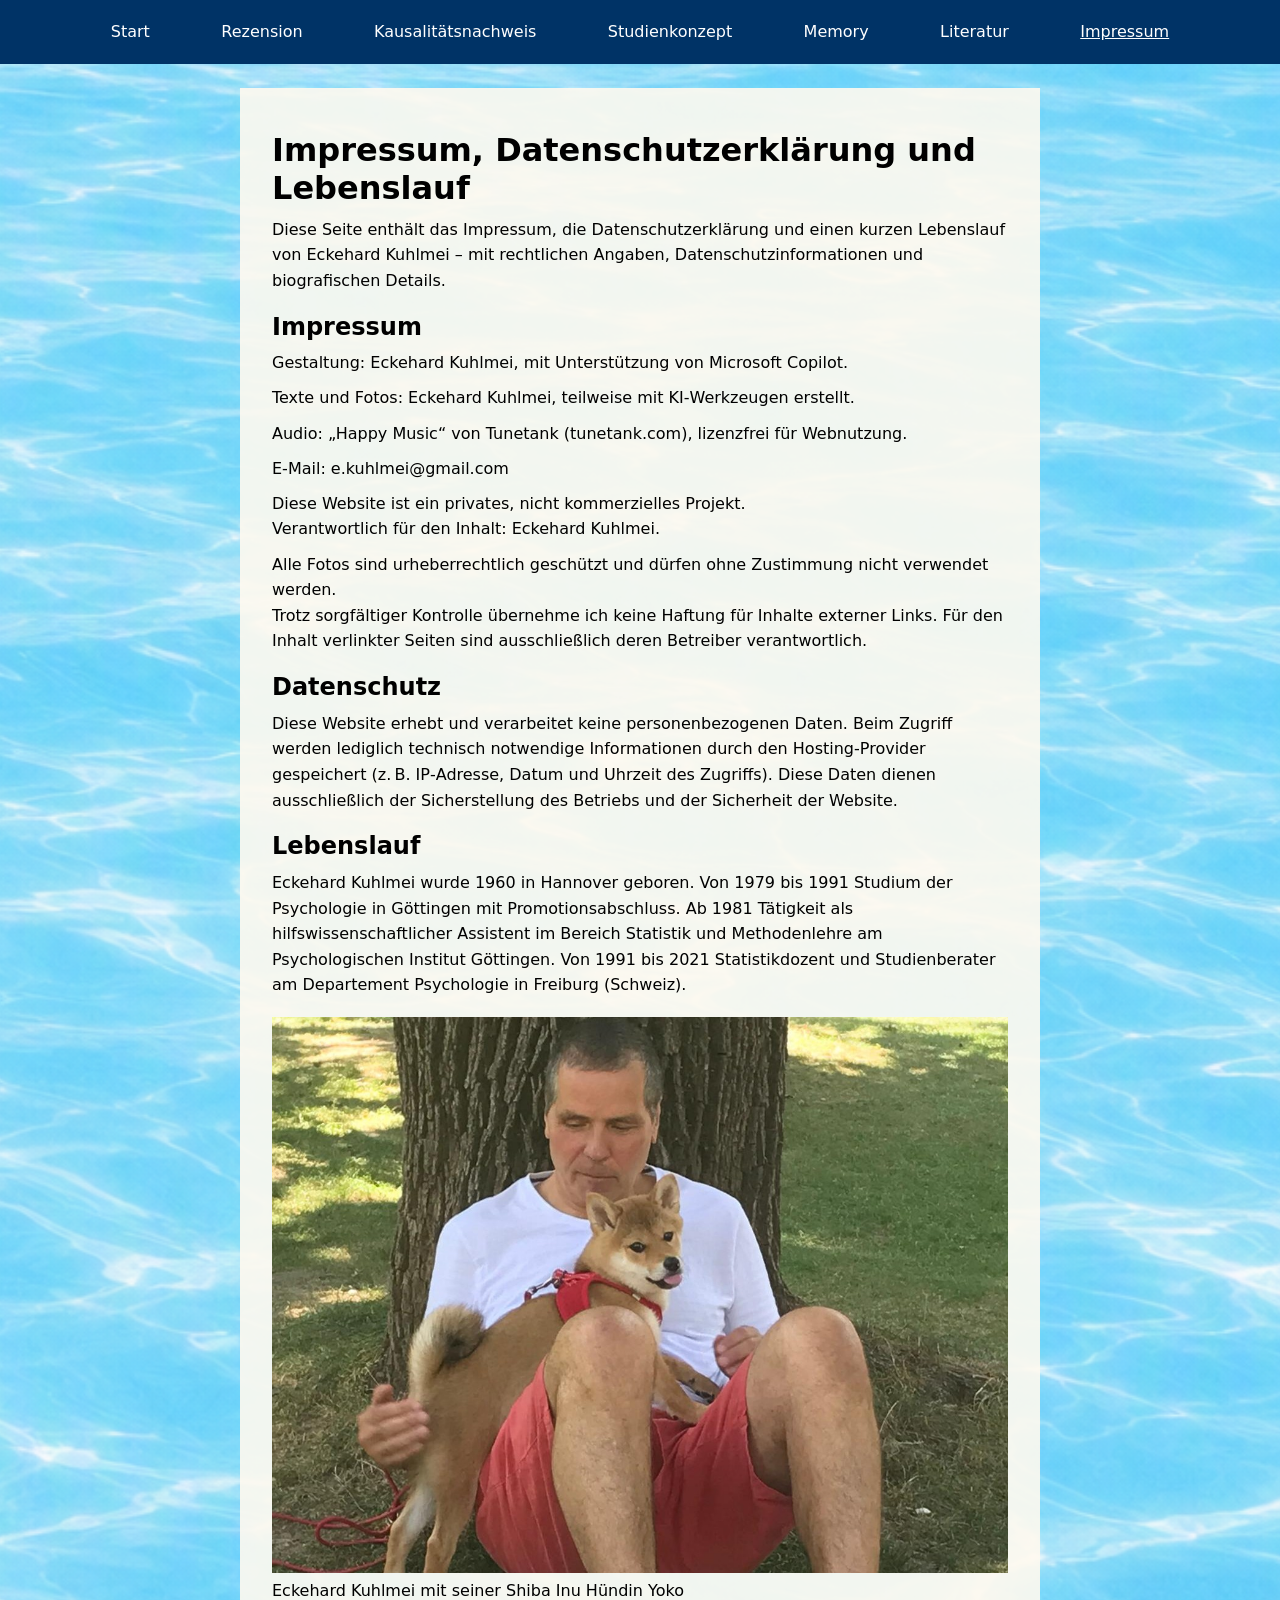
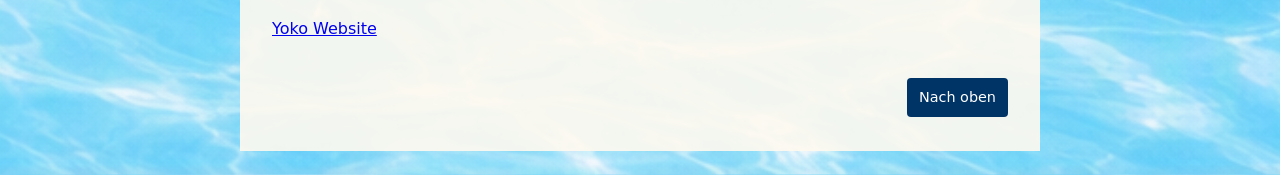
==== impressum.html @ 3396e7e0 "Add files via upload Initial upload Urbaniok website" ====
<!DOCTYPE html>
<html lang="de">
<head>
    <meta charset="UTF-8">

    <meta name="viewport" content="width=device-width, initial-scale=1.0">
    
    <title>Impressum, Datenschutzerklärung und Lebenslauf</title>

    <meta name="description" content="Impressum, Datenschutzerklärung und Lebenslauf der privaten Website von Eckehard Kuhlmei mit rechtlichen Angaben, Datenschutzinformationen und biografischen Details.">
    <meta name="author" content="Eckehard Kuhlmei">

    <link rel="stylesheet" href="style.css">
</head>

<body class="body-background">

<div id="top"></div>

<header class="site-header">
    <nav class="main-nav">
        <ul class="nav-list">
            <li class="nav-item"><a href="index.html" class="nav-link">Start</a></li>
            <li class="nav-item"><a href="rezension.html" class="nav-link">Rezension</a></li>
            <li class="nav-item"><a href="kausalitätsnachweis.html" class="nav-link">Kausalitätsnachweis</a></li>
            <li class="nav-item"><a href="studienkonzept.html" class="nav-link">Studienkonzept</a></li>
            <li class="nav-item"><a href="memory.html" class="nav-link">Memory</a></li>
            <li class="nav-item"><a href="literatur.html" class="nav-link">Literatur</a></li>
            <li class="nav-item"><a href="impressum.html" class="nav-link nav-link-active">Impressum</a></li>
        </ul>
    </nav>
</header>

<main class="page-wrapper">

<h1>Impressum, Datenschutzerklärung und Lebenslauf</h1>

<p>Diese Seite enthält das Impressum, die Datenschutzerklärung und einen kurzen Lebenslauf von Eckehard Kuhlmei – mit rechtlichen Angaben, Datenschutzinformationen und biografischen Details.</p>

<h2>Impressum</h2>

<p>Gestaltung: Eckehard Kuhlmei, mit Unterstützung von Microsoft Copilot.</p>

<p>Texte und Fotos: Eckehard Kuhlmei, teilweise mit KI‑Werkzeugen erstellt.</p>

<p>Audio: „Happy Music“ von Tunetank (tunetank.com), lizenzfrei für Webnutzung.</p>

<p>E‑Mail: e.kuhlmei@gmail.com</p>

<p>
Diese Website ist ein privates, nicht kommerzielles Projekt.<br>
Verantwortlich für den Inhalt: Eckehard Kuhlmei.
</p>

<p>
Alle Fotos sind urheberrechtlich geschützt und dürfen ohne Zustimmung nicht verwendet werden.<br>
Trotz sorgfältiger Kontrolle übernehme ich keine Haftung für Inhalte externer Links.  
Für den Inhalt verlinkter Seiten sind ausschließlich deren Betreiber verantwortlich.
</p>

<h2>Datenschutz</h2>

<p>
Diese Website erhebt und verarbeitet keine personenbezogenen Daten.  
Beim Zugriff werden lediglich technisch notwendige Informationen durch den Hosting‑Provider gespeichert (z. B. IP‑Adresse, Datum und Uhrzeit des Zugriffs).  
Diese Daten dienen ausschließlich der Sicherstellung des Betriebs und der Sicherheit der Website.
</p>

<h2>Lebenslauf</h2>

<p>
Eckehard Kuhlmei wurde 1960 in Hannover geboren.  
Von 1979 bis 1991 Studium der Psychologie in Göttingen mit Promotionsabschluss.  
Ab 1981 Tätigkeit als hilfswissenschaftlicher Assistent im Bereich Statistik und Methodenlehre am Psychologischen Institut Göttingen.  
Von 1991 bis 2021 Statistikdozent und Studienberater am Departement Psychologie in Freiburg (Schweiz).
</p>

<figure class="content-image-wrapper">
    <img src="baum.jpeg" alt="Eckehard Kuhlmei mit seiner Shiba Inu Hündin Yoko" class="bild">
    <figcaption>Eckehard Kuhlmei mit seiner Shiba Inu Hündin Yoko</figcaption>
</figure>

<a href="https://yoko.kuhlmei.ch">Yoko Website</a>

<p class="back-to-top-wrapper">
    <a href="#top" class="back-to-top">Nach oben</a>
</p>

</main>

</body>
</html>
---- style.css ----
/* Hintergrundbild für alle Seiten */
.body-background {
    margin: 0;
    padding: 0;
    font-family: system-ui, -apple-system, BlinkMacSystemFont, "Segoe UI", sans-serif;
    background-image: url("hintergrund.png");
    background-size: cover;
    background-position: center;
    background-attachment: scroll;
}

/* Navigationsleiste */
.site-header {
    background-color: #003366; /* dunkelblau */
}

.main-nav {
    max-width: 1100px;
    margin: 0 auto;
}

.nav-list {
    list-style: none;
    margin: 0;
    padding: 0.5rem 0;
    display: flex;
    justify-content: space-between;
    flex-wrap: wrap;
}

.nav-item {
    margin: 0 0.5rem;
}

.nav-link {
    color: #ffffff;
    text-decoration: none;
    font-weight: 500;
    padding: 0.4rem 0.8rem;
    display: block;
}

.nav-link:hover,
.nav-link-active {
    text-decoration: underline;
}

/* Page Wrapper mit cremeweißem Hintergrund und Opazität */
.page-wrapper {
    max-width: 800px;
    margin: 1.5rem auto;
    padding: 1.5rem 2rem;
    background-color: rgba(255, 250, 240, 0.9); /* cremeweiß mit 0.9 Opazität */
    box-sizing: border-box;
}

/* Bilder in Textbreite */
.content-image-wrapper {
    margin: 1.2rem 0;
}

.content-image {
    width: 100%;
    height: auto;
    display: block;
}

/* Typografie */
h1, h2 {
    margin-top: 1.2rem;
    margin-bottom: 0.6rem;
}

p {
    line-height: 1.6;
    margin: 0.6rem 0;
}

/* Responsive Navigation: unter 600px vertikal */
@media (max-width: 600px) {
    .nav-list {
        flex-direction: column;
        align-items: flex-start;
    }

    .nav-item {
        margin: 0.2rem 0;
    }
}


.bild {
    width: 100%;
    height: auto;
    display: block;
    margin: 0.5rem 0;
}

/* Kompaktes Memory-Layout für eine Seite */
.memory-grid {
    display: grid;
    grid-template-columns: repeat(3, 1fr);
    gap: 0.4rem;              /* engerer Abstand */
    max-width: 420px;         /* schmalere Gesamtbreite */
    margin: 1rem auto;        /* zentriert das Spielfeld */
}

.card {
    width: 100%;
    aspect-ratio: 1 / 1;
    background-image: url('rueckseite.png');
    background-size: cover;        /* Füllt das gesamte Feld */
    background-repeat: no-repeat;  /* Keine Wiederholung */
    background-position: center;   /* Zentriert das Muster */
    border: 1px solid #900;
    cursor: pointer;
    transition: transform 0.2s ease;
}


/* Karten etwas kleiner für kompaktere Darstellung */
.memory-grid .card {
    height: 110px;            /* feste Höhe für gleichmäßige Rasterhöhe */
}

/* Bilddarstellung bei aufgedeckten Karten */
.card.flipped img {
    width: 100%;
    height: 100%;
    object-fit: cover;
    display: block;
    border-radius: 3px;
}

/* Für kleine Bildschirme (Smartphones) */
@media (max-width: 600px) {
    .memory-grid {
        max-width: 320px;
        gap: 0.3rem;
    }
    .memory-grid .card {
        height: 90px;
    }
}

.card.win-glow {
    box-shadow: 0 0 25px 10px rgba(255, 215, 0, 0.8);
    transition: box-shadow 0.8s ease-out;
}

.back-to-top {
    display: inline-block;
    padding: 8px 12px;
    background-color: #003366; /* dein dunkles Blau */
    color: white;
    text-decoration: none;
    border-radius: 4px;
    font-size: 0.9rem;
}

.back-to-top:hover {
    background-color: #0055aa;
}

.back-to-top-wrapper {
    text-align: right;
    margin-top: 40px;
}

@media (max-width: 600px) {
    .back-to-top-wrapper {
        text-align: center;
        margin-top: 30px;
    }
    .back-to-top {
        padding: 10px 16px;
        font-size: 1rem;
    }
}


.site-header {
    background-color: #003366;
    padding: 0.5rem 1rem;   /* NEU */
}
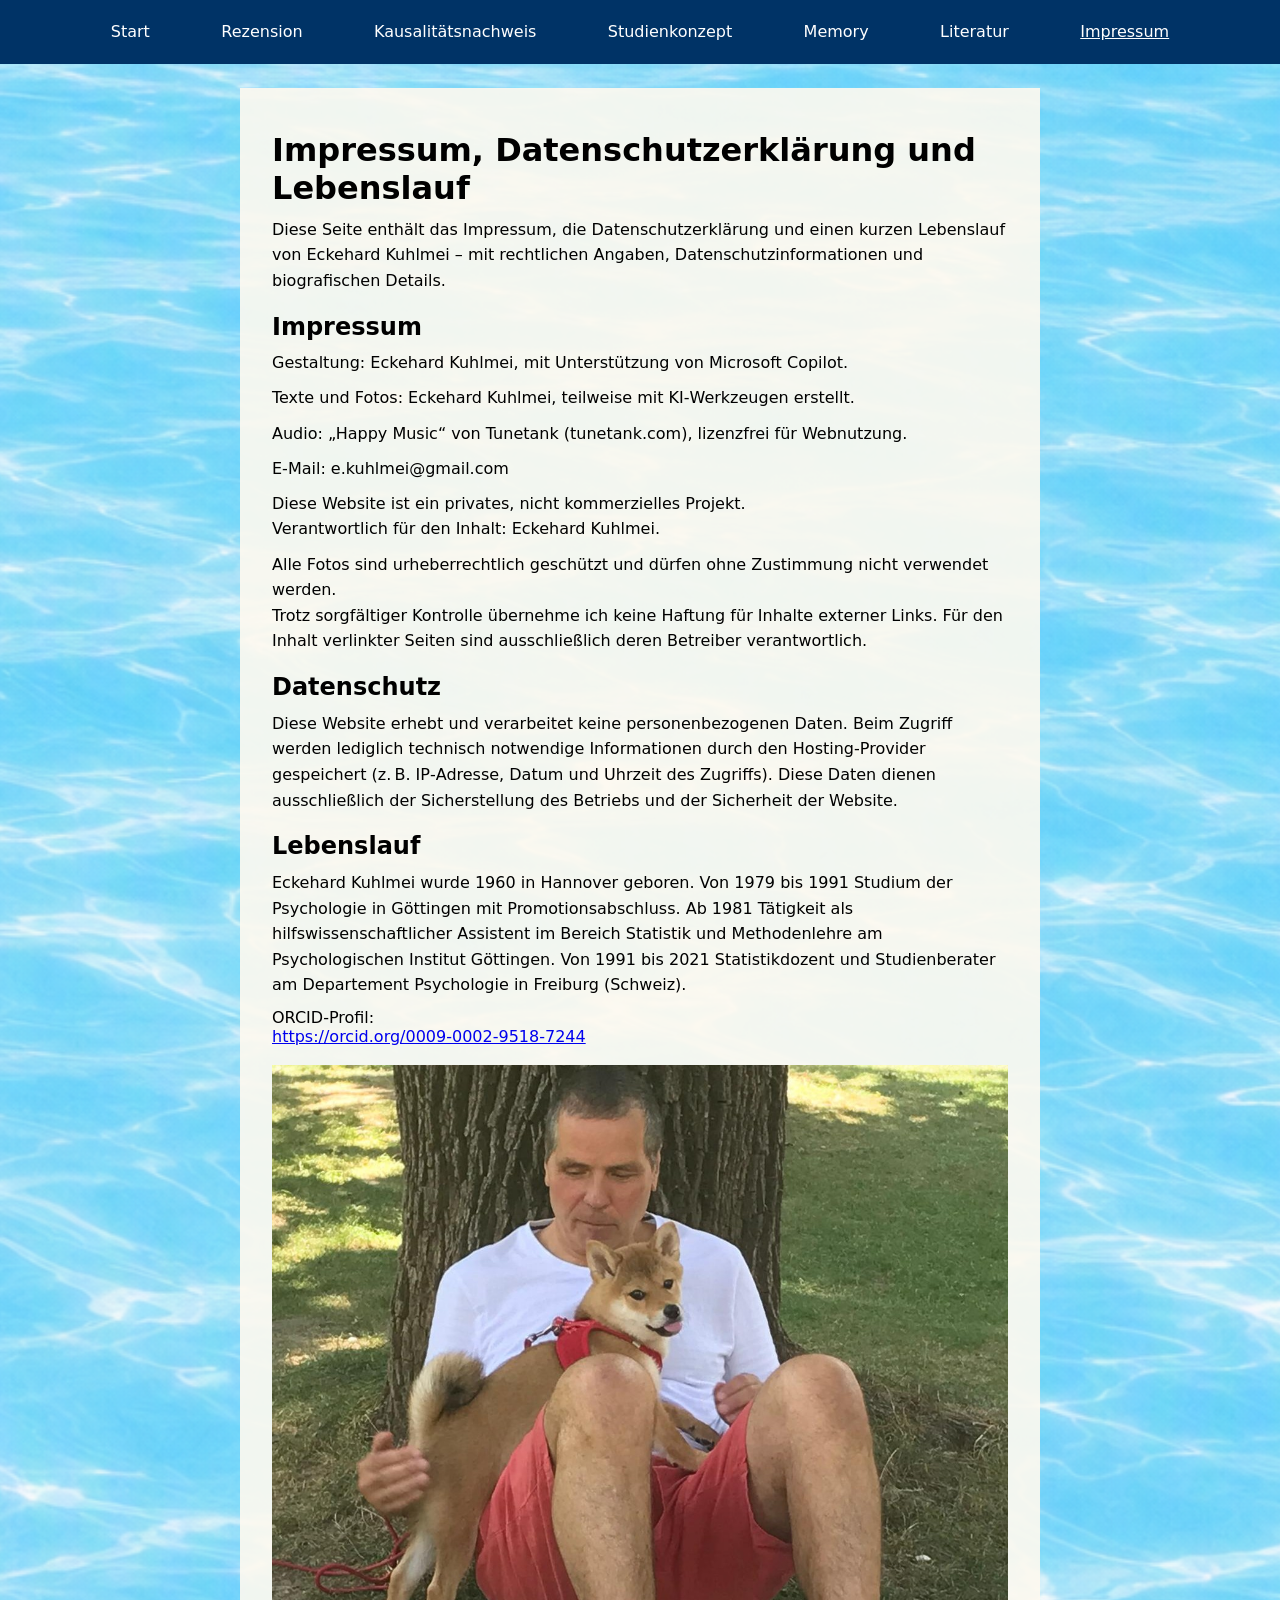
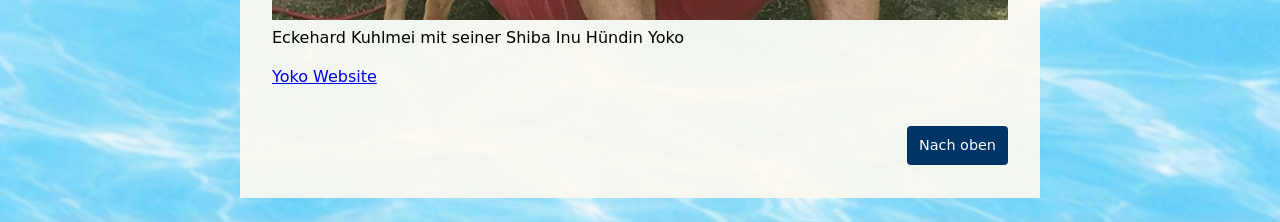
==== commit 862d85da: "Add files via upload" ====
--- a/impressum.html
+++ b/impressum.html
@@ -9,6 +9,90 @@
 
     <meta name="description" content="Impressum, Datenschutzerklärung und Lebenslauf der privaten Website von Eckehard Kuhlmei mit rechtlichen Angaben, Datenschutzinformationen und biografischen Details.">
     <meta name="author" content="Eckehard Kuhlmei">
+
+<!-- Canonical URL -->
+<link rel="canonical" href="https://urban.kuhlmei.ch/impressum.html">
+
+<!-- Open Graph Tags -->
+<meta property="og:title" content="Impressum, Datenschutzerklärung und Lebenslauf">
+<meta property="og:description" content="Impressum, Datenschutzerklärung und Lebenslauf der privaten Website von Eckehard Kuhlmei mit rechtlichen Angaben, Datenschutzinformationen und biografischen Details.">
+<meta property="og:url" content="https://urban.kuhlmei.ch/impressum.html">
+<meta property="og:type" content="article">
+<meta property="og:site_name" content="Urban – Kuhlmei">
+
+<!-- OG Image -->
+<meta property="og:image" content="https://urban.kuhlmei.ch/baum.jpeg">
+<meta property="og:image:alt" content="Eckehard Kuhlmei mit seiner Shiba Inu Hündin Yoko.">
+<meta property="og:image:type" content="image/jpeg">
+
+<script type="application/ld+json">
+{
+  "@context": "https://schema.org",
+  "@graph": [
+
+    {
+      "@type": "WebPage",
+      "@id": "https://urban.kuhlmei.ch/impressum.html",
+      "url": "https://urban.kuhlmei.ch/impressum.html",
+      "name": "Impressum, Datenschutzerklärung und Lebenslauf",
+      "description": "Impressum, Datenschutzerklärung und Lebenslauf der privaten Website von Eckehard Kuhlmei mit rechtlichen Angaben, Datenschutzinformationen und biografischen Details.",
+      "inLanguage": "de",
+      "isPartOf": {
+        "@type": "WebSite",
+        "name": "Urban – Analyse, Rezension, Kausalitätsnachweis und Studienkonzept",
+        "url": "https://urban.kuhlmei.ch/"
+      },
+      "author": {
+        "@type": "Person",
+        "name": "Eckehard Kuhlmei"
+      },
+      "image": [
+        "https://urban.kuhlmei.ch/baum.jpeg"
+      ]
+    },
+
+    {
+      "@type": "Person",
+      "@id": "https://urban.kuhlmei.ch/#impressum-author",
+      "name": "Eckehard Kuhlmei",
+      "url": "https://urban.kuhlmei.ch/impressum.html",
+      "sameAs": [
+        "https://orcid.org/0009-0002-9518-7244"
+      ]
+    },
+
+    {
+      "@type": "BreadcrumbList",
+      "@id": "https://urban.kuhlmei.ch/impressum.html#breadcrumb",
+      "itemListElement": [
+        {
+          "@type": "ListItem",
+          "position": 1,
+          "name": "Start",
+          "item": "https://urban.kuhlmei.ch/index.html"
+        },
+        {
+          "@type": "ListItem",
+          "position": 2,
+          "name": "Impressum",
+          "item": "https://urban.kuhlmei.ch/impressum.html"
+        }
+      ]
+    }
+
+  ]
+}
+</script>
+
+
+    <!-- Google Analytics GA4 -->
+<script async src="https://www.googletagmanager.com/gtag/js?id=G-37CLNTBSNG"></script>
+<script>
+  window.dataLayer = window.dataLayer || [];
+  function gtag(){dataLayer.push(arguments);}
+  gtag('js', new Date());
+  gtag('config', 'G-37CLNTBSNG');
+</script>
 
     <link rel="stylesheet" href="style.css">
 </head>
@@ -75,6 +159,14 @@
 Von 1991 bis 2021 Statistikdozent und Studienberater am Departement Psychologie in Freiburg (Schweiz).
 </p>
 
+<div class="orcid">
+    ORCID‑Profil:<br>
+    <a href="https://orcid.org/0009-0002-9518-7244" target="_blank">
+        https://orcid.org/0009-0002-9518-7244
+    </a>
+</div>
+
+
 <figure class="content-image-wrapper">
     <img src="baum.jpeg" alt="Eckehard Kuhlmei mit seiner Shiba Inu Hündin Yoko" class="bild">
     <figcaption>Eckehard Kuhlmei mit seiner Shiba Inu Hündin Yoko</figcaption>
--- a/style.css
+++ b/style.css
@@ -183,3 +183,17 @@
     background-color: #003366;
     padding: 0.5rem 1rem;   /* NEU */
 }
+
+.like-container {
+    text-align: center;
+    margin-top: 40px;
+    margin-bottom: 40px;
+}
+
+.yoko-link {
+    color: #003366 !important;
+    font-weight: 500;
+}
+
+
+
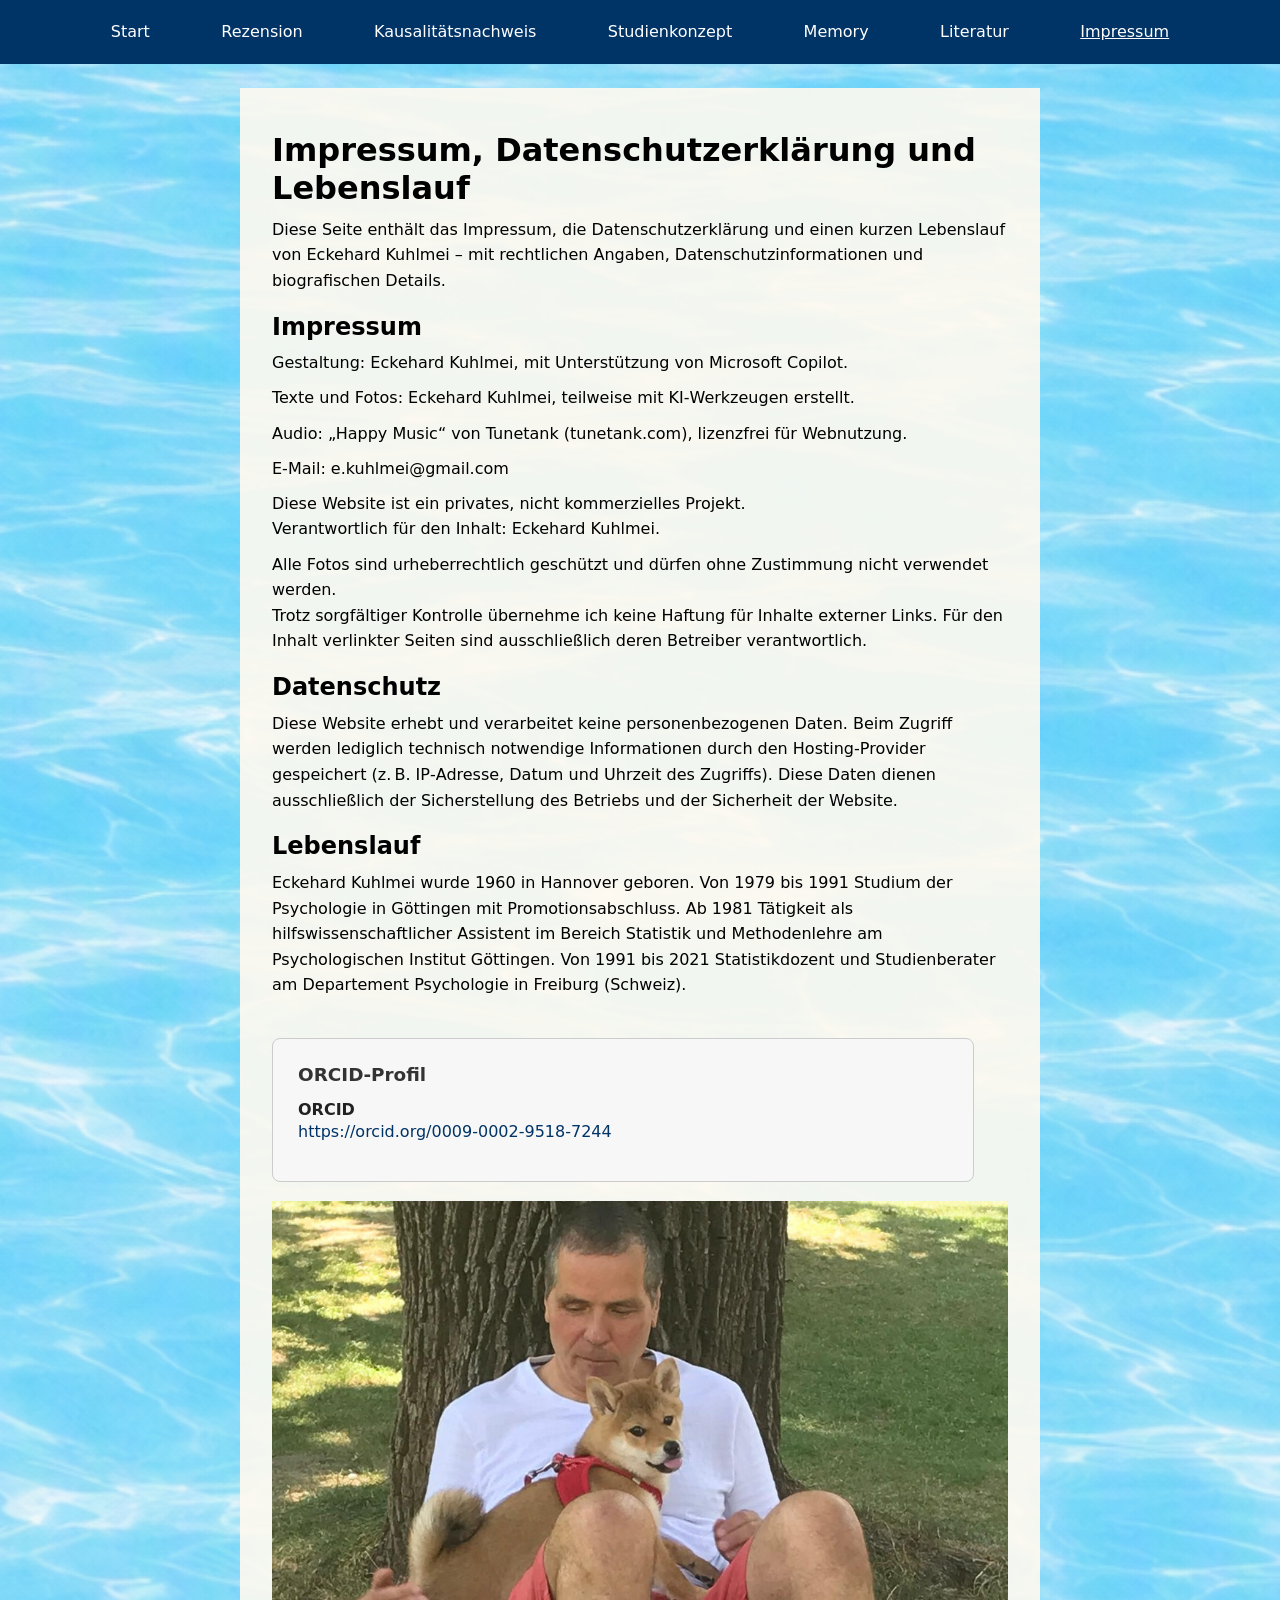
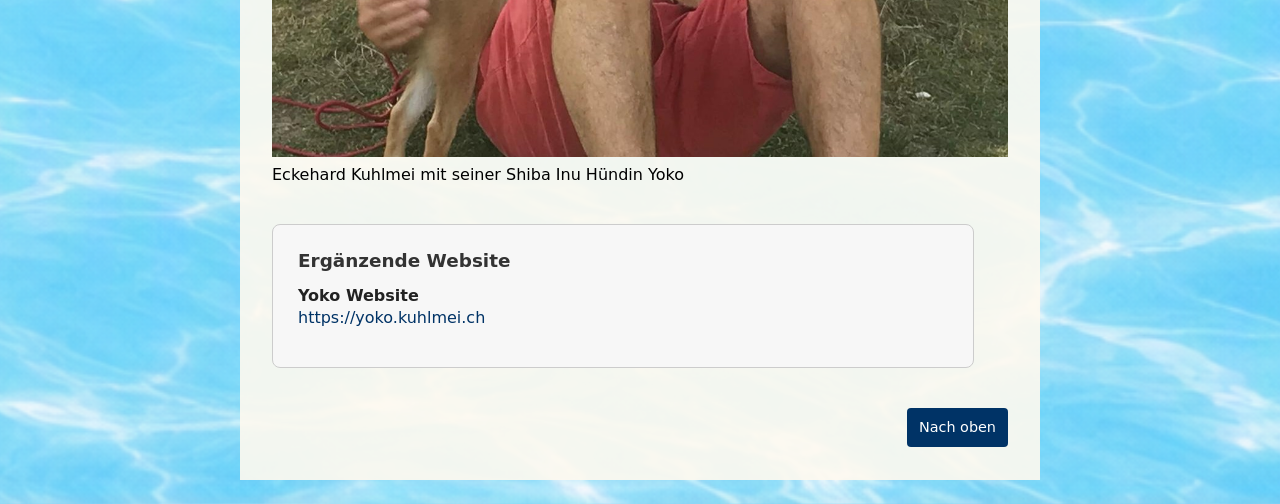
==== commit dc690a26: "Add files via upload" ====
--- a/impressum.html
+++ b/impressum.html
@@ -159,12 +159,19 @@
 Von 1991 bis 2021 Statistikdozent und Studienberater am Departement Psychologie in Freiburg (Schweiz).
 </p>
 
-<div class="orcid">
-    ORCID‑Profil:<br>
-    <a href="https://orcid.org/0009-0002-9518-7244" target="_blank">
-        https://orcid.org/0009-0002-9518-7244
-    </a>
+<div class="linkbox">
+
+    <h3>ORCID‑Profil</h3>
+
+    <div class="item">
+        <span>ORCID</span>
+        <a href="https://orcid.org/0009-0002-9518-7244" target="_blank">
+            https://orcid.org/0009-0002-9518-7244
+        </a>
+    </div>
+
 </div>
+
 
 
 <figure class="content-image-wrapper">
@@ -172,7 +179,19 @@
     <figcaption>Eckehard Kuhlmei mit seiner Shiba Inu Hündin Yoko</figcaption>
 </figure>
 
-<a href="https://yoko.kuhlmei.ch">Yoko Website</a>
+<div class="linkbox">
+
+    <h3>Ergänzende Website</h3>
+
+    <div class="item">
+        <span>Yoko Website</span>
+        <a href="https://yoko.kuhlmei.ch" target="_blank">
+            https://yoko.kuhlmei.ch
+        </a>
+    </div>
+
+</div>
+
 
 <p class="back-to-top-wrapper">
     <a href="#top" class="back-to-top">Nach oben</a>
--- a/style.css
+++ b/style.css
@@ -195,5 +195,99 @@
     font-weight: 500;
 }
 
-
-
+.doi {
+    text-align: center;
+    margin-top: 3rem;
+    margin-bottom: 4rem;   /* deutlich mehr Abstand nach unten */
+    font-size: 1.1rem;
+    font-weight: 500;
+}
+
+.doi a {
+    color: #0066cc;
+    text-decoration: underline;
+}
+
+.orcid {
+    margin-top: 2.5rem;
+    margin-bottom: 3.5rem;
+    text-align: center;
+    font-size: 1.05rem;
+    font-weight: 500;
+}
+
+.orcid a {
+    color: #0066cc;
+    text-decoration: underline;
+}
+
+.pdf-link {
+    font-size: 1.15rem;
+    font-weight: 500;
+    text-decoration: underline;
+    color: var(--text-dark);
+}
+
+.video {
+    text-align: center;
+    margin-top: 10px;
+}
+
+.video a {
+    color: #005a8c; /* dein Urban-Blau */
+    text-decoration: none;
+}
+
+.video a:hover {
+    text-decoration: underline;
+}
+
+.linkbox {
+    border: 1px solid #ccc;
+    background: #f7f7f7;
+    padding: 25px;
+    border-radius: 8px;
+    max-width: 650px;
+    margin-top: 40px;
+}
+
+.linkbox h3 {
+    margin-top: 0;
+    margin-bottom: 15px;
+    font-size: 1.15em;
+    color: #333;
+}
+
+.linkbox .section {
+    margin-top: 30px;
+}
+
+.item {
+    margin-bottom: 15px;
+}
+
+.item span {
+    font-weight: 600;
+    display: block;
+    margin-bottom: 3px;
+    color: #222;
+}
+
+.item a {
+    color: #003366;
+    text-decoration: none;
+    word-break: break-all;
+}
+
+.item a:hover {
+    text-decoration: underline;
+}
+
+
+/* Kleine, zentrierte Linkbox */
+.linkbox.small-centered {
+    width: 360px;          /* feste, kleinere Breite */
+    margin: 2.5rem auto;   /* zentriert */
+    padding: 1.2rem 1.4rem;
+    text-align: left;      /* wissenschaftlich linksbündig */
+}
